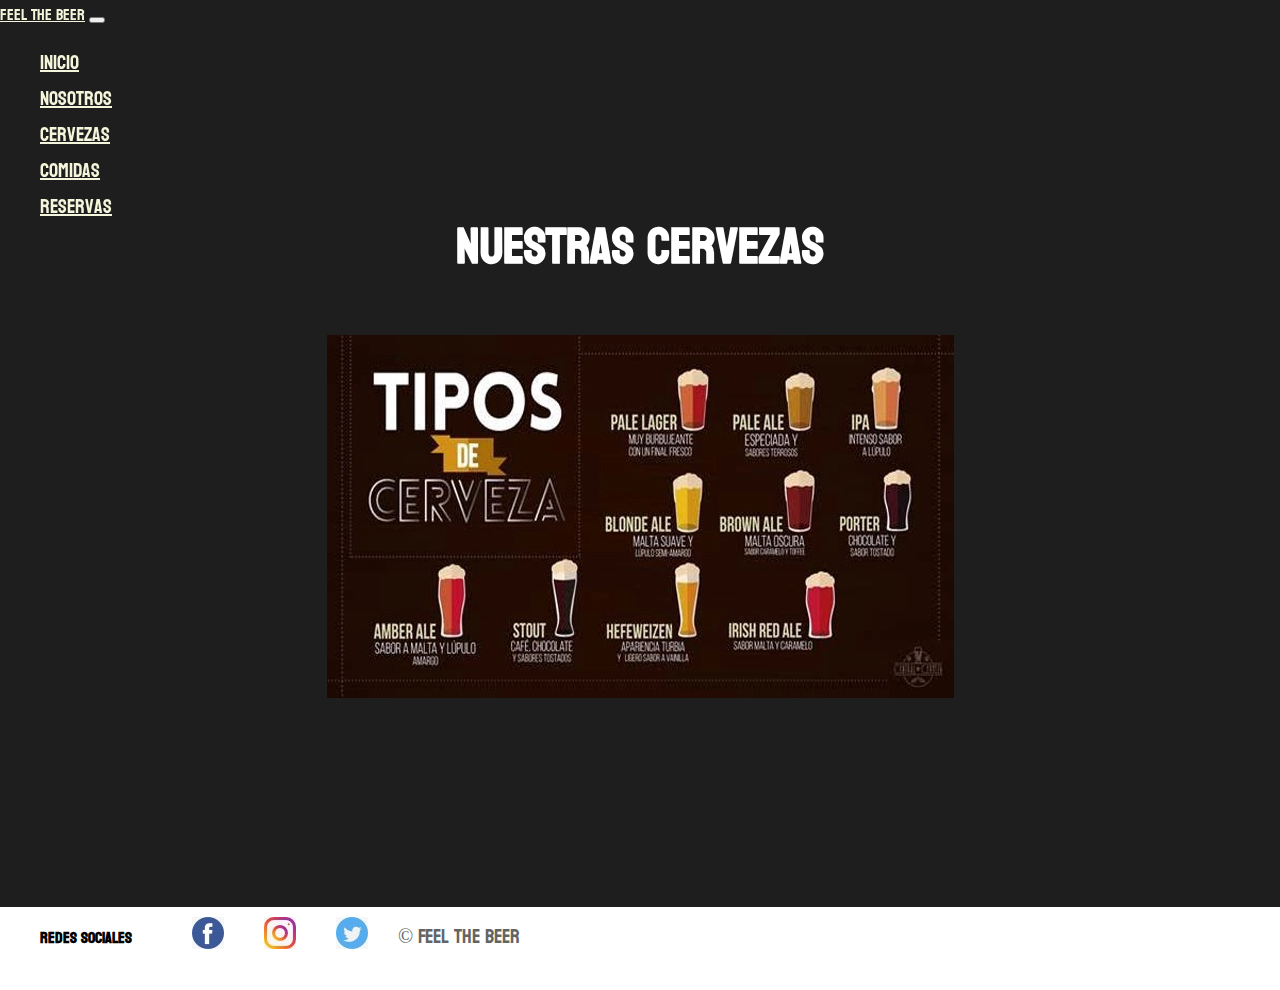
==== pages/cervezas.html @ ab1d8063 "boostrap" ====
<!DOCTYPE html>
<html lang="en">

<head>
    <meta charset="UTF-8">
    <meta http-equiv="X-UA-Compatible" content="IE=edge">
    <meta name="viewport" content="width=device-width, initial-scale=1.0">
    <link rel="preconnect" href="https://fonts.googleapis.com">
    <link rel="preconnect" href="https://fonts.gstatic.com" crossorigin>
    <link href="https://fonts.googleapis.com/css2?family=Koulen&display=swap" rel="stylesheet">
    <link href="https://cdn.jsdelivr.net/npm/bootstrap@5.2.0-beta1/dist/css/bootstrap.min.css" rel="stylesheet"
    integrity="sha384-0evHe/X+R7YkIZDRvuzKMRqM+OrBnVFBL6DOitfPri4tjfHxaWutUpFmBp4vmVor" crossorigin="anonymous">
    <link rel="stylesheet" href="../estilo/style.css">
    <title>Feel the beer</title>
</head>
<body>
    <header>
        <nav class="navbar navbar-expand-lg bg-dark">
            <div class="container-fluid">
                <a class="navbar-brand" href="#">FEEL THE BEER</a>
                <button class="navbar-toggler" type="button" data-bs-toggle="collapse"
                    data-bs-target="#navbarSupportedContent" aria-controls="navbarSupportedContent"
                    aria-expanded="false" aria-label="Toggle navigation">
                    <span class="navbar-toggler-icon"></span>
                </button>
                <div class="collapse navbar-collapse" id="navbarSupportedContent">
                    <ul class="navbar-nav me-auto mb-2 mb-lg-0">
                        <li class="nav-item">
                            <a class="nav-link" aria-current="page" href="../index.html">Inicio</a>
                        </li>
                        <li class="nav-item">
                            <a class="nav-link" href="./nosotros.html">Nosotros</a>
                        </li>
                        <li class="nav-item">
                            <a class="nav-link" href="./cervezas.html">Cervezas</a>
                        </li>
                        <li class="nav-item">
                            <a class="nav-link" href="./comidas.html">Comidas</a>
                        </li>
                        <li class="nav-item">
                            <a class="nav-link" href="./reservas.html">Reservas</a>
                        </li>
                </div>
            </div>
        </nav>
    </header>
    <div class="container-fluid">
        <section id="cervezas">
            <div class="container-cervezas">
                <h2>nuestras cervezas</h2>
                <div class="imagenes-cervezas">
                    <img src="../imagenes/tiposcervezas.jpg" alt="">
                </div>
            </div>
        </section>
    </div>
        <footer>
            <div class="container">
                <h3>redes sociales</h3>
                <a href="https://www.facebook.com" target="_blank"><img src="/imagenes/logo_faceebook.jpg"
                        alt="nuestro facebook"></a>
                <a href="https://www.instagram.com" target="_blank"><img src="/imagenes/Logo_instragram.jpg"
                        alt="seguinos en instagram"></a>
                <a href="https://www.twitter.com" target="_blank"><img src="/imagenes/logo_twitter.jpg"
                        alt="seguinos en twitter"></a>
                <p>&copy; Feel the beer</p>
            </div>
        </footer>
        <script src="https://cdn.jsdelivr.net/npm/bootstrap@5.2.0-beta1/dist/js/bootstrap.bundle.min.js"
        integrity="sha384-pprn3073KE6tl6bjs2QrFaJGz5/SUsLqktiwsUTF55Jfv3qYSDhgCecCxMW52nD2" crossorigin="anonymous">
    </script>
</body>
---- estilo/style.css ----
*{
    box-sizing: border-box;
}

html{
    scroll-behavior: smooth;
}

body{
    font-family: 'Koulen', cursive;
    margin: 0;
    padding: 0;
    box-sizing: border-box;
}

h1{ font-size: 3.5em;}
h2{ font-size: 2.7em;}
h3{ font-size: 2em;}
p{ font-size: 1.25em;}
ul{ list-style: none;}
li{ font-size: 1.25em;}

header{
    margin-top: 0;
    position: fixed;
    width: 100%;
}
.navbar-brand{
    color: beige;
}

.navbar-toggler{
    color: beige;
}

nav-link .active{
    color: beige;
}

.nav-link{
    color: beige;
}

#hero{
    display: flex;
    align-items: center;
    justify-content: center;
    text-align: center;
    flex-direction: column;
    height: 90vh;
    background-image: linear-gradient(
        0deg,
        rgba(0,0,0,0.5),
        rgba(0,0,0,0.5)
    )
    ,url("../imagenes/birrapastitos2.jpg");
    background-repeat: no-repeat;
    background-size: cover;
    background-position: center center;
}

#hero h1{
    color: rgb(233, 225, 225);
}

#quienes-somos .container{
    text-align: center;
    padding: 200px 12px;
    background-color: white;
}

#sonrisas{
    background-color: rgb(30,30,30);
    color: white;
    text-align: center;
}

#sonrisas .container{
    padding: 200px 12px;

}

#sonrisas h2{
    margin-top: 0;
    font-size: 3.2em;
}

#sonrisas .carta{
    background-position: center center;
    background-size: cover;
    padding: 150px 0px;
    margin: 30px;
    border-radius: 15px;
}

#sonrisas .carta:first-child{
    background-image:url("../imagenes/sirviendobarra.jpg");
}

#sonrisas .carta:nth-child(2){
    background-image: url("../imagenes/cervezaamigos.jpg");
}

#sonrisas .carta:last-child{
    background-image: url("../imagenes/sonrisabirra.jpg");
}

#final{
    display: flex;
    flex-direction: column;
    justify-content: center;
    align-items: center;
    text-align: center;
    background-color: white;
    color: black;
    height: 80vh;
}


footer{
    background-color: rgb(255, 255, 255);
    position: fixed bottom;
    display: flex;
    flex-direction: row;
}

footer .container h3{
    font-size: 1rem;
    line-height: 25px;
    text-align: center;
    padding: 40px;
}

footer p{
    padding: 10px;
    color: rgb(100,100,100);
    text-align: center;
    line-height: 35px;
}

footer .container{
    height: 60px;
    display: flex;
    justify-content: right;
    align-items: center;
    margin-left: 0;
}

footer img{
    padding: 20px;
}

/*----NOSOTROS----*/
.body-nos{
    font-family: 'Koulen', cursive;
    margin: 0;
    background-image: linear-gradient(rgb(255, 255, 255),beige,white);
}

.texto h1{
    padding-top: 70px;
}

.texto{
    text-align: center;
    margin-left: 10px;
    margin-right: 10px;
}

/*cervezas*/

#cervezas{
    background-color: rgb(30,30,30);
    color: white;
    text-align: center;
}

#cervezas .container-cervezas{
    padding: 200px 12px;

}

#cervezas h2{
    margin-top: 0;
    font-size: 3.2em;
}

/* Style Comidas Start */

.comidas{
    height: 100vh;
}

#comidas{
    background-color: rgb(30, 30, 30);
    color: fff;
    text-align: center;
}

#comidas .comidas-container {
    padding: 150px 10px;
}

#comidas h2{
    margin-bottom: -50%;
    font-size: 2.5em;
    color: beige;
    text-transform: uppercase;
}

#comidas h4{
    color: burlywood;

}

#comidas ul{
    color: #fff;
}

#comidas .burger-info ul{
    padding: 0px;
    margin-top: 60%;
    text-decoration: dashed;
}

#comidas .burger-info ul li{
    padding: 3px 0px;
}

#comidas .burger{
    background-position: center center;
    background-size: cover;
    padding: 50px;
    margin: 20px;
    border-radius: 15px;
    height: 200px;
    margin-top: 80%;
}

.burger:first-child{
    background-image: linear-gradient(
        0deg,
        rgba(0,0,0,0.5),
        rgba(0,0,0,0.5))
        ,url("../imagenes/hamburguesalechugaytomate.png");
}

.burger:nth-child(2){
    background-image: linear-gradient(
        0deg,
        rgba(0,0,0,0.5),
        rgba(0,0,0,0.5))
        ,url("../imagenes/hamburguesabacon.png");
}

.burger:last-child{
    background-image: linear-gradient(
        0deg,
        rgba(0,0,0,0.5),
        rgba(0,0,0,0.5))
        ,url("../imagenes/hamburguesapepinos.png");
}

/* Style Comidas End*/

/*---formulario de reservas---*/

.form-register {
    width: 350px;
    background: rgb(36, 35, 35);
    padding: 30px;
    margin: auto;
    padding-top: 130px;
    border-radius: 4px;
    font-family: 'calibri';
    color: white;
  }
  
  .form-register h4 {
    font-size: 22px;
    margin-bottom: 20px;
  }
  
  .controls {
    width: 100%;
    background: #dbdbc8;
    padding: 10px;
    border-radius: 1px;
    margin-bottom: 16px;
    border: 1px solid #050505;
    font-family: 'calibri';
    font-size: 18px;
    color: rgb(54, 54, 54);
  }
  
  .form-register p {
    height: 40px;
    text-align: center;
    font-size: 18px;
    line-height: 40px;
    color: #000;
  }
  
  .form-register a {
    color: white;
    text-decoration: none;
  }


@media (min-width: 850px){
    header{
        position: fixed;
        width: 100%;
    }

    #hero h1{
        font-size: 5em;
    }

    #quienes-somos .container{
        display: flex;
        justify-content: space-evenly;
    }

    #quienes-somos .texto{
        width: 50%;
        max-width: 600px;
        text-align: initial;
        padding-left: 30px;
        display: flex;
        flex-direction: column;
        justify-content: center;
    }

    #quienes-somos h2{
        margin-top: 0px;
    }

    #quienes-somos .img-container{
        background-image: url("../imagenes/fotobarra.jpg");
        background-size: cover;
        background-position: center center;
        height: 600px;
        width: 500px; 
    }

    #sonrisas p{
        display: block;
        margin-bottom: 30px;
    }

    #sonrisas h2{
        font-size: 4em;
    }

    #sonrisas h3{
        margin-top: 0;
    }

    #sonrisas .carta{
        padding: 200px;
        background-size: 100% 500px;
        background-repeat: no-repeat;
        background-position-y: 0;
        background-color: rgba(50, 50, 50, 1);
        box-shadow: 0.5px 0.5px 2px rgba(0,0,0,0.5);
    }

    #sonrisas .carta:first-child{
        background-image:url("../imagenes/sirviendobarra.jpg");
    }
    
    #sonrisas .carta:nth-child(2){
        background-image: url("../imagenes/cervezaamigos.jpg");
    }
    
    #sonrisas .carta:nth-child(3){
        background-image:url("../imagenes/sonrisabirra.jpg");
    }

    /* Style Comidas Start */

    
    #comidas .comidas-container{
        justify-content: center;
        height: 100vh;
    }

    #comidas h2{
        margin-top: 0px;
        display: block;
        text-decoration: underline;
    }

    #comidas .comidas-container .hamburguesas{
        display: flex;
        flex-direction: row;
        justify-content: center;
        padding-top: 3rem;
    }


    #comidas .comidas-container .hamburguesas .burger .burger-info ul{
        color: #fff;
        padding: 0%; 
        margin: 0px 0px;
    }

    #comidas h4{
        margin-top: 0;
        margin-bottom: 150px;
    }


    #comidas .burger{
        margin: 0 100px;
        box-shadow: 3px 3px 10px rgba(0, 0, 0, 1);
        transform: scale(1.2);
        margin-top: 50%;
    }

    #comidas .burger:hover{
        border: 0.5px solid beige;
    }

    /* Style Commidas End*/


}
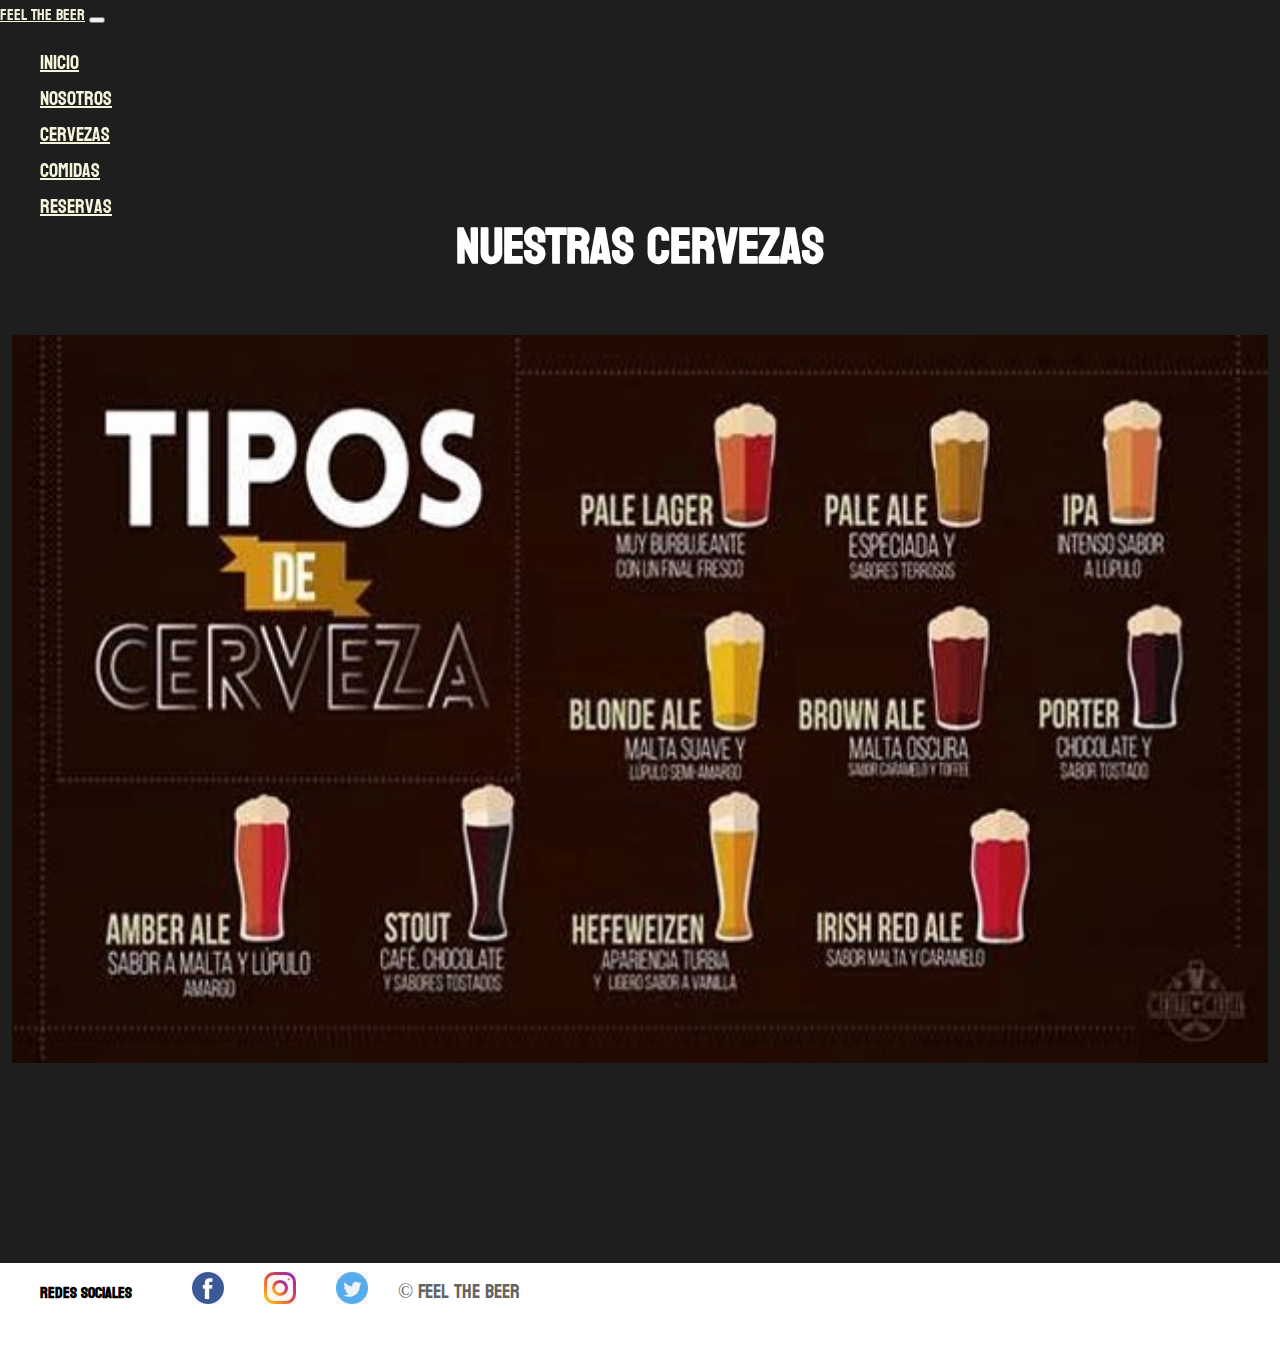
==== commit f27afaf7: "Update cervezas.html" ====
--- a/pages/cervezas.html
+++ b/pages/cervezas.html
@@ -44,24 +44,25 @@
             </div>
         </nav>
     </header>
+    
     <div class="container-fluid">
         <section id="cervezas">
             <div class="container-cervezas">
                 <h2>nuestras cervezas</h2>
-                <div class="imagenes-cervezas">
-                    <img src="../imagenes/tiposcervezas.jpg" alt="">
+                <img class="img" src="../imagenes/tiposcervezas.jpg" alt="">   
                 </div>
             </div>
         </section>
     </div>
+    
         <footer>
             <div class="container">
                 <h3>redes sociales</h3>
-                <a href="https://www.facebook.com" target="_blank"><img src="/imagenes/logo_faceebook.jpg"
+                <a href="https://www.facebook.com" target="_blank"><img src="../imagenes/logo_faceebook.jpg"
                         alt="nuestro facebook"></a>
-                <a href="https://www.instagram.com" target="_blank"><img src="/imagenes/Logo_instragram.jpg"
+                <a href="https://www.instagram.com" target="_blank"><img src="../imagenes/Logo_instragram.jpg"
                         alt="seguinos en instagram"></a>
-                <a href="https://www.twitter.com" target="_blank"><img src="/imagenes/logo_twitter.jpg"
+                <a href="https://www.twitter.com" target="_blank"><img src="../imagenes/logo_twitter.jpg"
                         alt="seguinos en twitter"></a>
                 <p>&copy; Feel the beer</p>
             </div>
@@ -69,4 +70,4 @@
         <script src="https://cdn.jsdelivr.net/npm/bootstrap@5.2.0-beta1/dist/js/bootstrap.bundle.min.js"
         integrity="sha384-pprn3073KE6tl6bjs2QrFaJGz5/SUsLqktiwsUTF55Jfv3qYSDhgCecCxMW52nD2" crossorigin="anonymous">
     </script>
-</body>+</body>
--- a/estilo/style.css
+++ b/estilo/style.css
@@ -20,11 +20,6 @@
 ul{ list-style: none;}
 li{ font-size: 1.25em;}
 
-header{
-    margin-top: 0;
-    position: fixed;
-    width: 100%;
-}
 .navbar-brand{
     color: beige;
 }
@@ -183,6 +178,11 @@
 #cervezas h2{
     margin-top: 0;
     font-size: 3.2em;
+}
+
+#cervezas .container-cervezas{
+    display: flex;
+    flex-direction: column;
 }
 
 /* Style Comidas Start */
@@ -426,4 +426,4 @@
     /* Style Commidas End*/
 
 
-}+}
